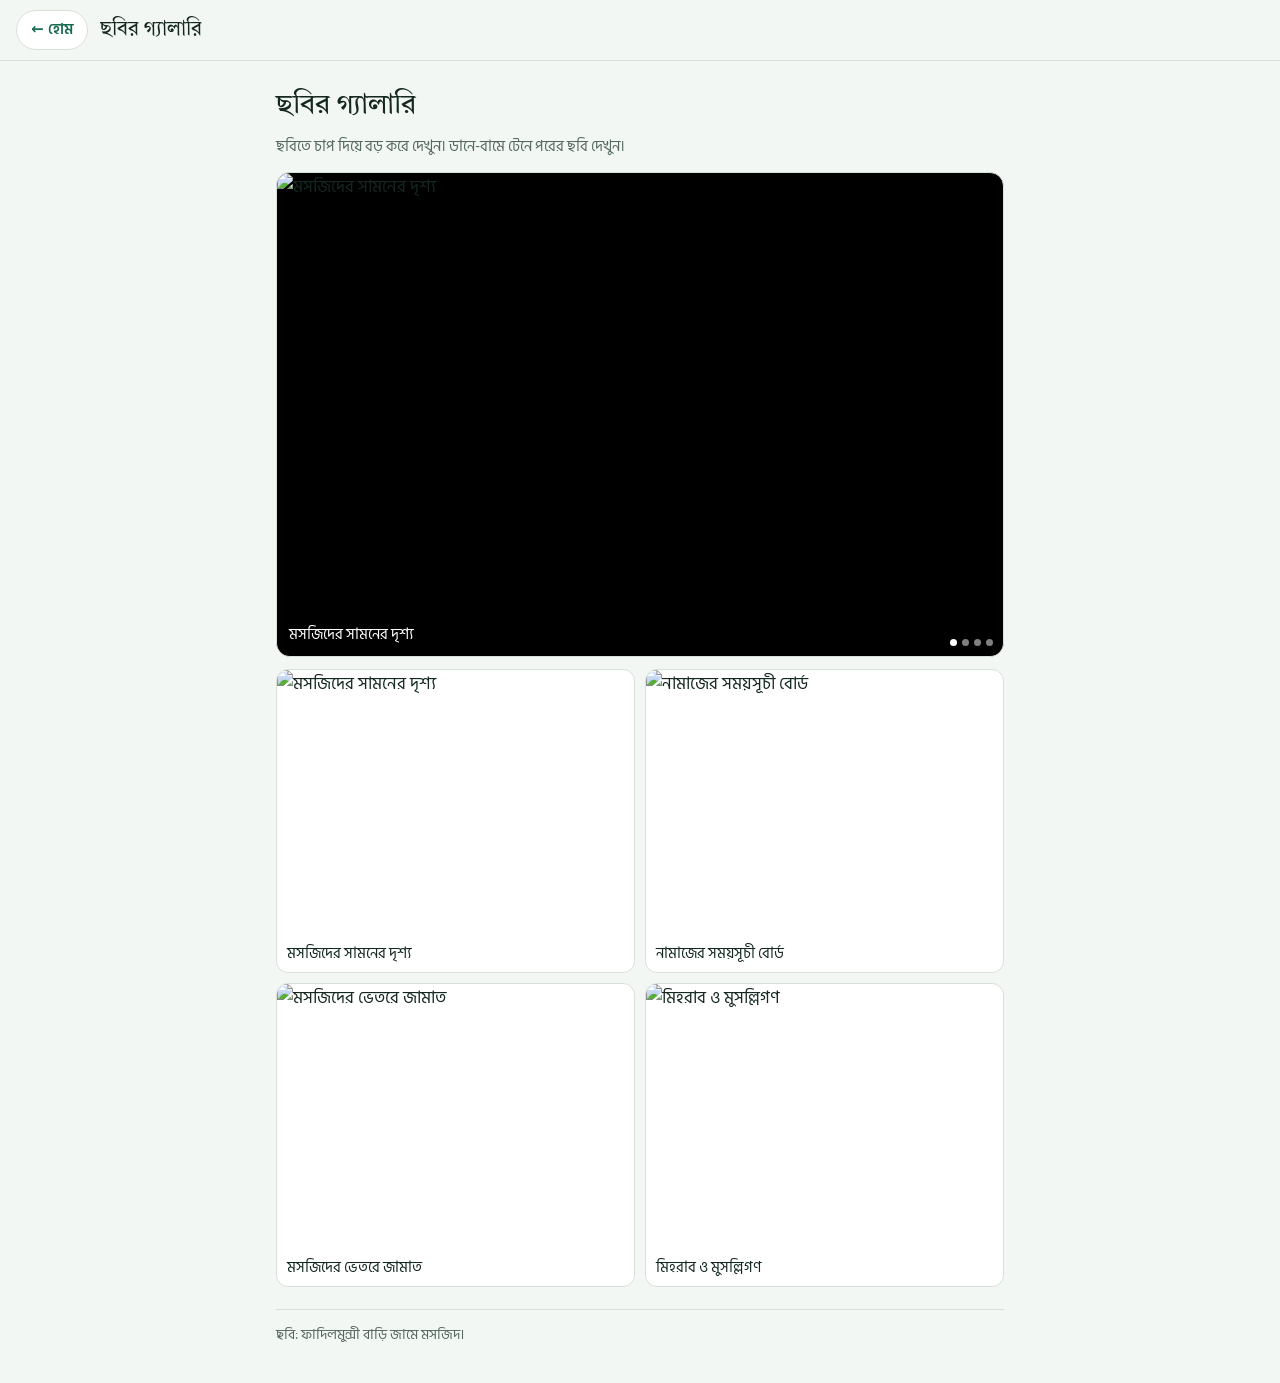
==== gallery.html @ 818eca11 "Add files via upload" ====
<!doctype html>
<html lang="bn">
<head>
<meta charset="utf-8">
<meta name="viewport" content="width=device-width, initial-scale=1, viewport-fit=cover">
<title>ছবির গ্যালারি — ফাদিলমুন্সী বাড়ি জামে মসজিদ</title>
<meta name="theme-color" content="#025054">
<link rel="icon" type="image/png" href="icon-192.png">
<link rel="stylesheet" href="https://fonts.googleapis.com/css2?family=Hind+Siliguri:wght@400;500;600;700&family=Tiro+Bangla&family=Amiri:wght@400;700&display=swap">
<style>
:root { --bg:#f3f7f4; --surface:#fff; --fg:#14281f; --muted:#55695f; --line:#d6e1d9; --accent:#16694e; --gold:#8f6a14; --hl:#e4f1ea; --on-accent:#fff; --warn:#8a4b00; --warn-bg:#fff3dc;
  --font-display:"Tiro Bangla","Noto Serif Bengali",serif; --font-body:"Hind Siliguri","Noto Sans Bengali",system-ui,sans-serif; --font-ar:"Amiri","Scheherazade New","Noto Naskh Arabic",serif; }
@media (prefers-color-scheme: dark) { :root { --bg:#0c1713; --surface:#13241d; --fg:#e6efe9; --muted:#9db3a7; --line:#244034; --accent:#55c79b; --gold:#dcb85c; --hl:#1a3329; --on-accent:#0c1713; --warn:#f0c987; --warn-bg:#3a2d10; color-scheme: dark; } }
* { box-sizing: border-box; }
body { margin:0; background:var(--bg); color:var(--fg); font-family:var(--font-body); font-size:17px; line-height:1.7; padding-bottom:calc(36px + env(safe-area-inset-bottom)); }
a { color: var(--accent); }
button, select, input { font: inherit; color: inherit; }
:focus-visible { outline: 3px solid var(--gold); outline-offset: 2px; }
.bar { position: sticky; top: 0; z-index: 5; display: flex; align-items: center; gap: 12px; background: var(--bg); border-bottom: 1px solid var(--line); padding: 10px max(16px, env(safe-area-inset-left)); }
.bar a.back { border: 1px solid var(--line); border-radius: 999px; padding: 6px 14px; text-decoration: none; font-weight: 600; font-size: 15px; background: var(--surface); white-space: nowrap; }
.bar .tt { font-family: var(--font-display); font-size: 20px; min-width: 0; overflow: hidden; text-overflow: ellipsis; white-space: nowrap; }
.wrap { max-width: 760px; margin: 0 auto; padding: 16px max(16px, env(safe-area-inset-left)) 0; }
h1 { font-family: var(--font-display); font-weight: 400; font-size: 28px; margin: 6px 0 4px; }
.sub { color: var(--muted); font-size: 15px; margin: 0 0 12px; }
.note { background: var(--warn-bg); color: var(--warn); border: 1px solid var(--gold); border-radius: 12px; padding: 10px 14px; font-size: 15px; margin: 10px 0; }
.note.ok { background: var(--hl); color: var(--fg); border-color: var(--line); }
.books { display: grid; gap: 10px; margin-top: 12px; }
.book { display: flex; align-items: center; gap: 14px; text-align: left; width: 100%; background: var(--surface); border: 1px solid var(--line); border-left: 4px solid var(--gold); border-radius: 12px; padding: 12px 14px; cursor: pointer; }
.book .n { flex: 1; min-width: 0; }
.book .bn { font-weight: 700; font-size: 18px; line-height: 1.35; }
.book .mt { color: var(--muted); font-size: 13.5px; }
.book .ar { font-family: var(--font-ar); font-size: 24px; color: var(--accent); flex: none; direction: rtl; }
.chip { display: inline-block; font-size: 12.5px; border: 1px solid var(--line); border-radius: 999px; padding: 0 9px; margin-right: 4px; color: var(--muted); }
.chip.on { border-color: var(--accent); color: var(--accent); }
.ctl { display: flex; gap: 8px; flex-wrap: wrap; align-items: center; margin: 10px 0; }
.ctl .grow { flex: 1; min-width: 140px; }
.ctl input, .ctl select { border: 1px solid var(--line); background: var(--surface); border-radius: 10px; padding: 9px 12px; width: 100%; }
.btn { border: 1px solid var(--accent); background: transparent; color: var(--accent); border-radius: 999px; padding: 8px 16px; font-weight: 600; cursor: pointer; }
.btn.fill { background: var(--accent); color: var(--on-accent); }
.btn:disabled { opacity: .45; cursor: default; }
.sec { font-family: var(--font-display); font-size: 21px; text-align: center; margin: 14px 0 6px; line-height: 1.5; }
.hd { background: var(--surface); border: 1px solid var(--line); border-radius: 12px; padding: 14px 14px 10px; margin-bottom: 12px; }
.hd .top { display: flex; align-items: center; justify-content: space-between; gap: 8px; margin-bottom: 4px; }
.hd .no { font-weight: 700; color: var(--gold); font-size: 14.5px; }
.hd .ar { font-family: var(--font-ar); font-size: var(--ar-size, 26px); line-height: 2.1; direction: rtl; text-align: right; margin: 4px 0; }
.hd .t { margin: 8px 0 0; padding-top: 8px; border-top: 1px dashed var(--line); white-space: pre-line; }
.hd .gr { display: inline-block; font-size: 13.5px; font-weight: 600; border-radius: 999px; padding: 1px 12px; border: 1px solid var(--line); margin: 8px 6px 0 0; }
.gr.s { color: var(--accent); border-color: var(--accent); }
.gr.h { color: var(--gold); border-color: var(--gold); }
.gr.d, .gr.m { color: #b3261e; border-color: #b3261e; }
.hd .src { font-size: 13.5px; color: var(--muted); margin-top: 6px; }
.hd .act { display: flex; gap: 8px; margin-top: 8px; }
.hd .act button { border: 1px solid var(--line); background: transparent; border-radius: 999px; padding: 3px 14px; font-size: 14px; cursor: pointer; color: var(--muted); }
.msg { text-align: center; padding: 28px 12px; color: var(--muted); }
.foot { margin-top: 22px; padding-top: 14px; border-top: 1px solid var(--line); font-size: 13.5px; color: var(--muted); }
.tools { display: flex; gap: 8px; justify-content: center; margin: 6px 0 10px; }
.tools button { border: 1px solid var(--line); background: var(--surface); border-radius: 999px; padding: 4px 14px; cursor: pointer; font-weight: 600; }

.tabs{display:flex;gap:8px;overflow-x:auto;padding:4px 0 10px;scrollbar-width:none}
.tabs button{flex:none;border:1px solid var(--line);background:var(--surface);border-radius:999px;padding:7px 16px;font-weight:600;cursor:pointer;white-space:nowrap}
.tabs button[aria-selected=true]{background:var(--accent);color:var(--on-accent);border-color:var(--accent)}
details{background:var(--surface);border:1px solid var(--line);border-radius:12px;margin-bottom:10px;overflow:hidden}
summary{cursor:pointer;font-weight:700;padding:12px 14px;list-style:none;display:flex;align-items:center;gap:10px}
summary::-webkit-details-marker{display:none}
summary::after{content:"＋";margin-left:auto;color:var(--gold);font-size:20px}
details[open] summary::after{content:"−"}
details[open] summary{border-bottom:1px solid var(--line)}
.body{padding:8px 14px 12px}
.body p{margin:8px 0}.body ul,.body ol{padding-left:22px;margin:8px 0}.body li{margin:4px 0}
.body ol.st{list-style:none;padding:0}
.body ol.st li{position:relative;padding-left:42px;margin:10px 0;min-height:30px}
.body ol.st li::before{counter-increment:s;content:attr(data-n);position:absolute;left:0;top:0;width:30px;height:30px;border-radius:50%;background:var(--accent);color:var(--on-accent);display:flex;align-items:center;justify-content:center;font-weight:700;font-size:14px}
.dua{background:var(--hl);border-radius:10px;padding:10px 12px;margin:10px 0}
.dua .ar{font-family:var(--font-ar);font-size:24px;line-height:2.1;direction:rtl;text-align:right}
.dua .tr{color:var(--fg);margin-top:2px}.dua .ti{color:var(--gold);font-weight:700;font-size:14px}
.draft{background:var(--warn-bg);color:var(--warn);border:1px solid var(--gold);border-radius:12px;padding:10px 14px;font-size:15px;margin:6px 0 12px}
.vok{background:var(--hl);border:1px solid var(--line);border-radius:12px;padding:10px 14px;font-size:15px;margin:6px 0 12px}
b.k{color:var(--gold)}

.grid{display:grid;grid-template-columns:1fr 1fr;gap:10px}
.grid button{padding:0;border:1px solid var(--line);border-radius:12px;overflow:hidden;background:var(--surface);cursor:pointer;text-align:left}
.grid img{display:block;width:100%;aspect-ratio:4/3;object-fit:cover}
.grid span{display:block;padding:6px 10px 8px;font-size:14.5px;line-height:1.4}
.grid .wide{grid-column:1/-1}.grid .wide img{aspect-ratio:2/1}
.sl{position:relative;aspect-ratio:3/2;border-radius:14px;overflow:hidden;border:1px solid var(--line);background:#000;margin-bottom:12px;cursor:pointer}
.sl img{position:absolute;inset:0;width:100%;height:100%;object-fit:cover;opacity:0;transition:opacity .45s}
.sl img.on{opacity:1}
.sl .cp{position:absolute;left:0;right:0;bottom:0;padding:22px 12px 8px;color:#fff;font-size:15px;background:linear-gradient(transparent,rgba(0,0,0,.65))}
.sl .dt{position:absolute;right:10px;bottom:10px;display:flex;gap:5px}.sl .dt i{width:7px;height:7px;border-radius:50%;background:rgba(255,255,255,.5)}.sl .dt i.on{background:#fff}
.lb{position:fixed;inset:0;z-index:50;background:rgba(0,0,0,.94);display:none;flex-direction:column;align-items:center;justify-content:center;touch-action:pan-y}
.lb.on{display:flex}
.lb img{max-width:100%;max-height:78vh;object-fit:contain}
.lb .cap{color:#fff;padding:10px 16px;text-align:center;font-size:16px}
.lb button{position:absolute;background:rgba(255,255,255,.18);color:#fff;border:0;border-radius:50%;width:46px;height:46px;font-size:24px;cursor:pointer}
.lb .x{top:max(12px,env(safe-area-inset-top));right:12px}.lb .pv{left:8px;top:50%}.lb .nx{right:8px;top:50%}
</style>
</head>
<body>
<div class="bar"><a class="back" id="back" href="index.html">← হোম</a><span class="tt">ছবির গ্যালারি</span></div>
<main class="wrap" id="app"></main>
<script>
(function(){
// নতুন ছবি যোগ করতে gallery/ ফোল্ডারে ছবি (masjid-05.jpg) ও ছোট ছবি (masjid-05-t.jpg) দিন, তারপর নিচে এক লাইন যোগ করুন।
var PHOTOS=[
 {f:'masjid-01',c:'মসজিদের সামনের দৃশ্য'},
 {f:'masjid-02',c:'নামাজের সময়সূচী বোর্ড'},
 {f:'masjid-03',c:'মসজিদের ভেতরে জামাত'},
 {f:'masjid-04',c:'মিহরাব ও মুসল্লিগণ'}
];
var BN='০১২৩৪৫৬৭৮৯';function bn(n){return String(n).replace(/\d/g,function(d){return BN[d]})}
var app=document.getElementById('app'),cur=0,tx=null;
app.innerHTML='<h1>ছবির গ্যালারি</h1><p class="sub">ছবিতে চাপ দিয়ে বড় করে দেখুন। ডানে-বামে টেনে পরের ছবি দেখুন।</p><div class="sl" id="sl" role="button" tabindex="0" aria-label="ছবি বড় করে দেখুন">'+PHOTOS.map(function(p,i){return '<img src="gallery/'+p.f+'.jpg" alt="'+p.c+'" class="'+(i===0?'on':'')+'">'}).join('')+'<div class="cp" id="slc"></div><div class="dt" id="sdt">'+PHOTOS.map(function(){return '<i></i>'}).join('')+'</div></div><div class="grid" id="g">'+
PHOTOS.map(function(p,i){return '<button type="button" data-i="'+i+'"><img loading="'+(i<2?'eager':'lazy')+'" src="gallery/'+p.f+'-t.jpg" alt="'+p.c+'"><span>'+p.c+'</span></button>'}).join('')+'</div>'+
'<div class="foot">ছবি: ফাদিলমুন্সী বাড়ি জামে মসজিদ।</div>'+
'<div class="lb" id="lb" role="dialog" aria-modal="true"><button class="x" id="lx" aria-label="বন্ধ">✕</button><button class="pv" id="lp" aria-label="আগের">‹</button><img id="li" alt=""><div class="cap" id="lc"></div><button class="nx" id="ln" aria-label="পরের">›</button></div>';
var lb=document.getElementById('lb'),li=document.getElementById('li'),lc=document.getElementById('lc');
function show(i){cur=(i+PHOTOS.length)%PHOTOS.length;li.src='gallery/'+PHOTOS[cur].f+'.jpg';li.alt=PHOTOS[cur].c;lc.textContent=PHOTOS[cur].c+' ('+bn(cur+1)+'/'+bn(PHOTOS.length)+')';lb.classList.add('on');document.body.style.overflow='hidden'}
function hide(){lb.classList.remove('on');document.body.style.overflow=''}
document.getElementById('g').addEventListener('click',function(e){var b=e.target.closest('[data-i]');if(b)show(+b.dataset.i)});
var SL_MS=1500,si=0,st=null,sl=document.getElementById('sl'),sim=sl.querySelectorAll('img'),sdt=sl.querySelectorAll('.dt i'),slc=document.getElementById('slc');
function paint(){for(var k=0;k<sim.length;k++){sim[k].classList.toggle('on',k===si);sdt[k].classList.toggle('on',k===si)}slc.textContent=PHOTOS[si].c}
function tick(){si=(si+1)%PHOTOS.length;paint()}
function play(){stop();if(PHOTOS.length>1&&!document.hidden&&!lb.classList.contains('on'))st=setInterval(tick,SL_MS)}
function stop(){if(st){clearInterval(st);st=null}}
paint();play();
document.addEventListener('visibilitychange',function(){document.hidden?stop():play()});
sl.addEventListener('click',function(){show(si)});
sl.addEventListener('keydown',function(e){if(e.key==='Enter'||e.key===' '){e.preventDefault();show(si)}});
var _show=show,_hide=hide;show=function(i){stop();_show(i)};hide=function(){_hide();play()};
document.getElementById('lx').onclick=hide;document.getElementById('lp').onclick=function(){show(cur-1)};document.getElementById('ln').onclick=function(){show(cur+1)};
lb.addEventListener('click',function(e){if(e.target===lb)hide()});
lb.addEventListener('touchstart',function(e){tx=e.touches[0].clientX},{passive:true});
lb.addEventListener('touchend',function(e){if(tx===null)return;var d=e.changedTouches[0].clientX-tx;tx=null;if(Math.abs(d)>50)show(cur+(d<0?1:-1))});
document.addEventListener('keydown',function(e){if(!lb.classList.contains('on'))return;if(e.key==='Escape')hide();if(e.key==='ArrowLeft')show(cur-1);if(e.key==='ArrowRight')show(cur+1)});
document.getElementById('back').addEventListener('click',function(e){e.preventDefault();if(lb.classList.contains('on')){hide();return}
 var same=false;try{same=!!document.referrer&&new URL(document.referrer).origin===location.origin&&!/\/(hadith|quran|bishesh|gallery)\.html/.test(document.referrer)}catch(x){}
 if(same)history.back();else location.href='index.html'});
})();
</script>
</body>
</html>
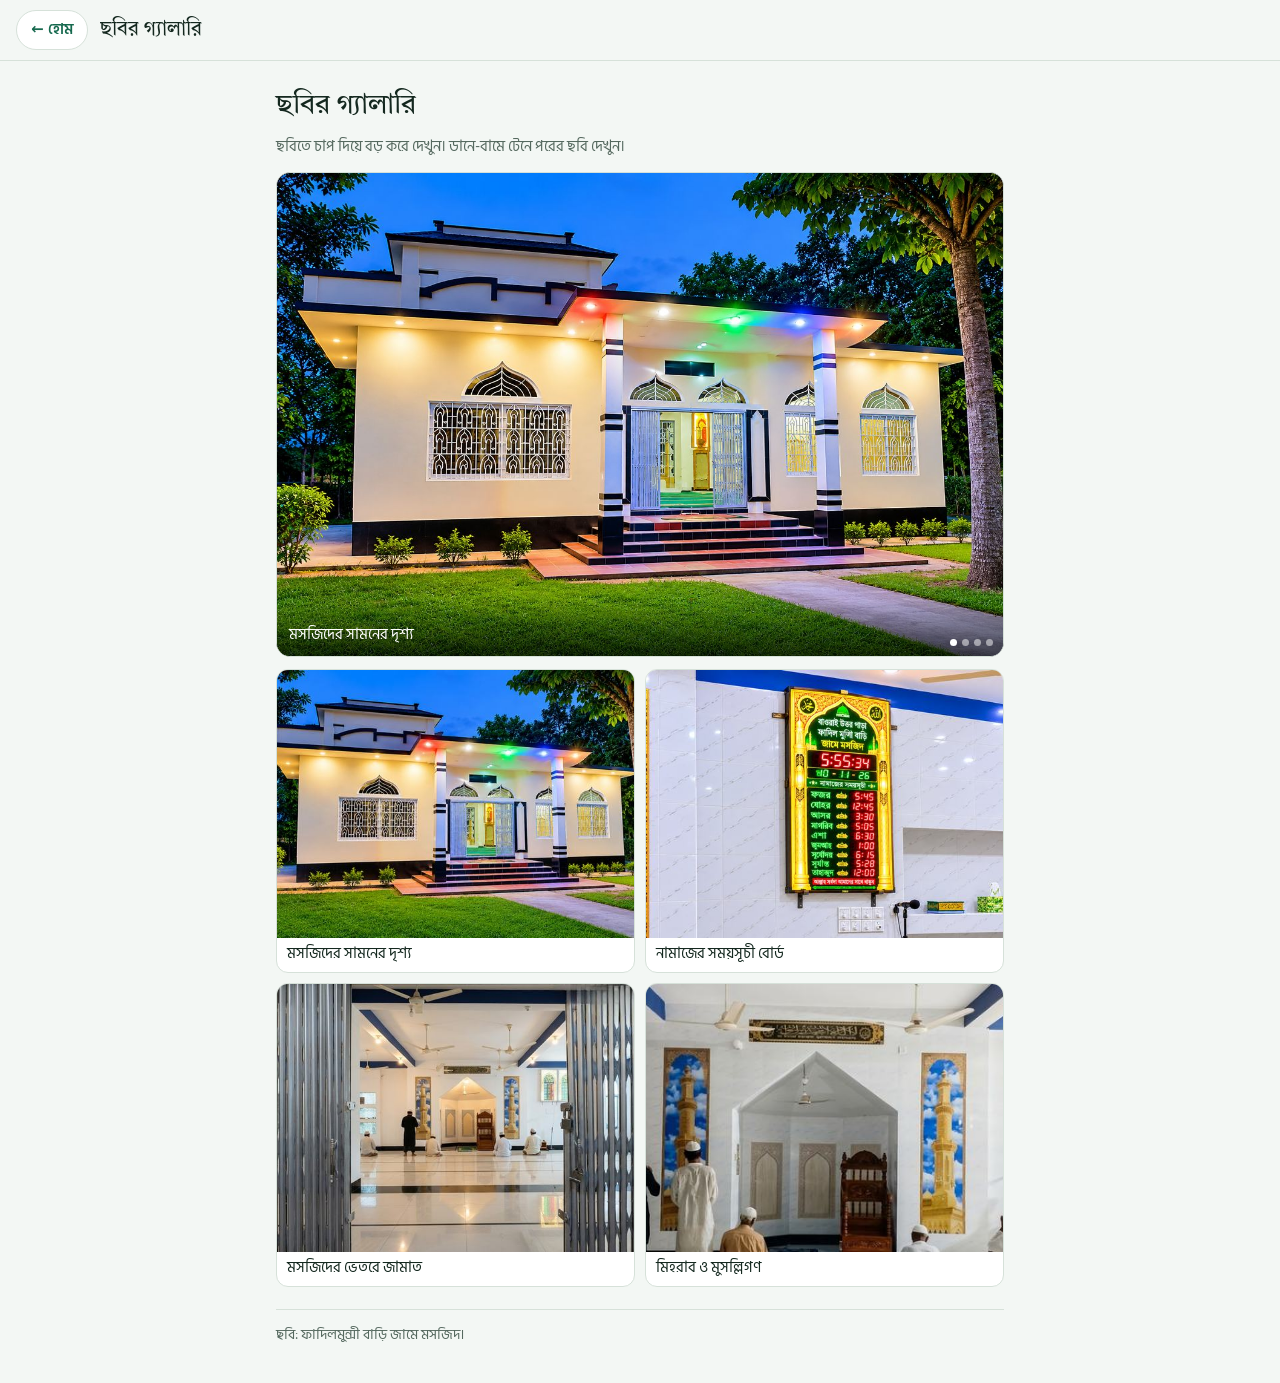
==== commit 26f93ed3: "Add files via upload" ====
--- a/gallery.html
+++ b/gallery.html
@@ -117,7 +117,7 @@
 function show(i){cur=(i+PHOTOS.length)%PHOTOS.length;li.src='gallery/'+PHOTOS[cur].f+'.jpg';li.alt=PHOTOS[cur].c;lc.textContent=PHOTOS[cur].c+' ('+bn(cur+1)+'/'+bn(PHOTOS.length)+')';lb.classList.add('on');document.body.style.overflow='hidden'}
 function hide(){lb.classList.remove('on');document.body.style.overflow=''}
 document.getElementById('g').addEventListener('click',function(e){var b=e.target.closest('[data-i]');if(b)show(+b.dataset.i)});
-var SL_MS=1500,si=0,st=null,sl=document.getElementById('sl'),sim=sl.querySelectorAll('img'),sdt=sl.querySelectorAll('.dt i'),slc=document.getElementById('slc');
+var SL_MS=2000,si=0,st=null,sl=document.getElementById('sl'),sim=sl.querySelectorAll('img'),sdt=sl.querySelectorAll('.dt i'),slc=document.getElementById('slc');
 function paint(){for(var k=0;k<sim.length;k++){sim[k].classList.toggle('on',k===si);sdt[k].classList.toggle('on',k===si)}slc.textContent=PHOTOS[si].c}
 function tick(){si=(si+1)%PHOTOS.length;paint()}
 function play(){stop();if(PHOTOS.length>1&&!document.hidden&&!lb.classList.contains('on'))st=setInterval(tick,SL_MS)}
